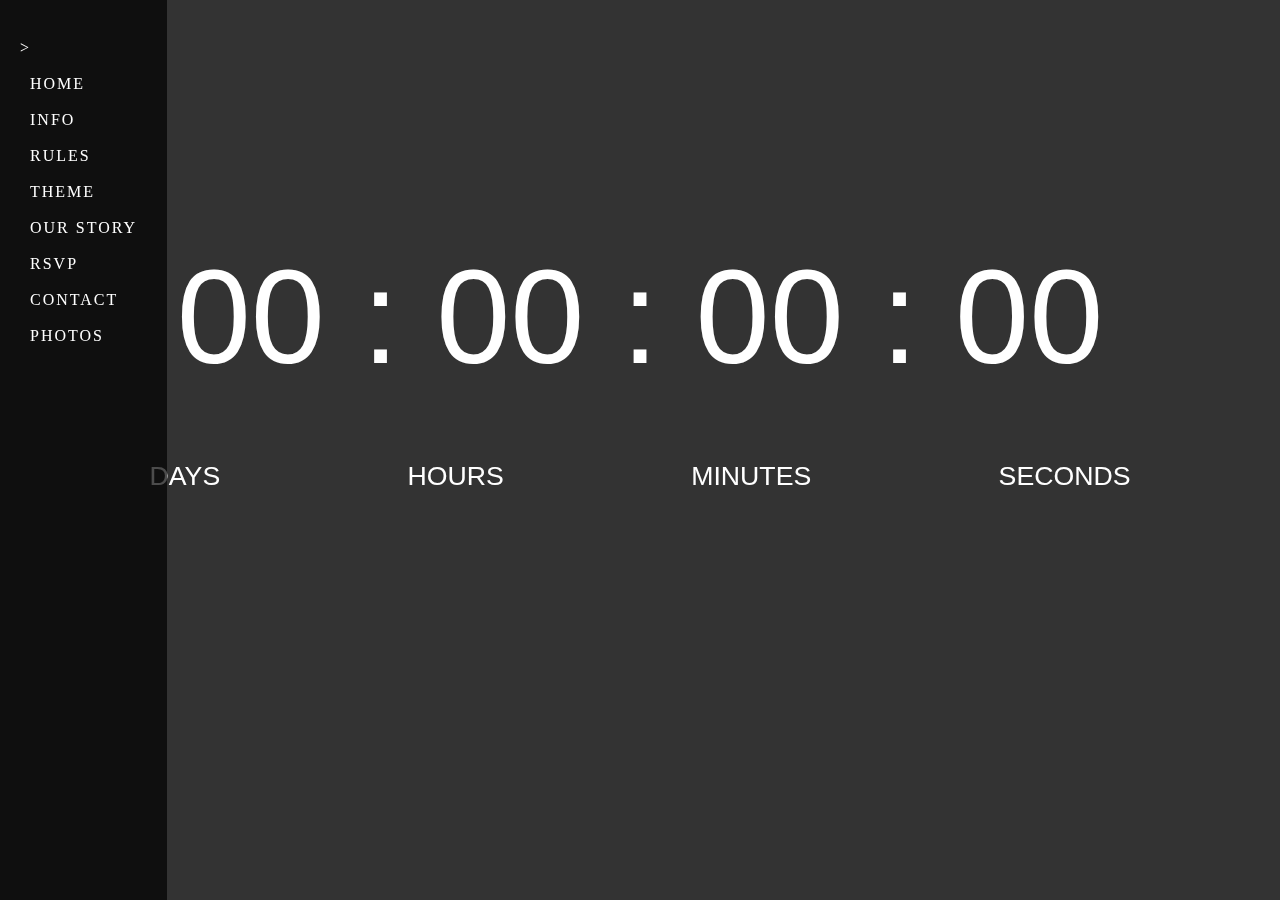
==== index.html @ b8687fab "adeeplz" ====
<html>
	<head>
		<link rel="stylesheet" type="text/css" href="style.css">
		<script src="https://ajax.googleapis.com/ajax/libs/jquery/2.2.0/jquery.min.js"></script>
		<script type="text/javascript" src='jquery.countdown.js' ></script>
	</head>

	<body>

		<div class='wrapper'>

		</div>

		<div class='wrapper-wrapper' >
			<h1 class='countdown'> </h1>

			<h2> Days Hours Minutes Seconds</h2>

		</div>

		<nav>
			<p class='menu-btn'> > </p> 

			<ul>
				<li> <a href='#'> Home </a> </li>
				<li> <a href='#'> Info </a> </li>
				<li> <a href='#'> Rules </a> </li>
				<li> <a href='#'> Theme </a> </li>
				<li> <a href='#'> Our Story </a> </li>
				<li> <a href='#'> RSVP </a> </li>
				<li> <a href='#'> Contact </a> </li>
				<li> <a href='#'> Photos </a> </li>
			</ul>

		</nav>

		<script type="text/javascript">
		  $(".countdown")
		  .countdown("2016/12/16", function(event) {
		    $(this).text(
		      event.strftime('%D : %H : %M : %S')
		    );
		  });
		</script>

	</body>


</html>
---- style.css ----
/* http://meyerweb.com/eric/tools/css/reset/ 
   v2.0 | 20110126
   License: none (public domain)
*/
html, body, div, span, applet, object, iframe,
h1, h2, h3, h4, h5, h6, p, blockquote, pre,
a, abbr, acronym, address, big, cite, code,
del, dfn, em, img, ins, kbd, q, s, samp,
small, strike, strong, sub, sup, tt, var,
b, u, i, center,
dl, dt, dd, ol, ul, li,
fieldset, form, label, legend,
table, caption, tbody, tfoot, thead, tr, th, td,
article, aside, canvas, details, embed,
figure, figcaption, footer, header, hgroup,
menu, nav, output, ruby, section, summary,
time, mark, audio, video {
  margin: 0;
  padding: 0;
  border: 0;
  font-size: 100%;
  font: inherit;
  vertical-align: baseline; }

/* HTML5 display-role reset for older browsers */
article, aside, details, figcaption, figure,
footer, header, hgroup, menu, nav, section {
  display: block; }

body {
  line-height: 1; }

ol, ul {
  list-style: none; }

blockquote, q {
  quotes: none; }

blockquote:before, blockquote:after,
q:before, q:after {
  content: '';
  content: none; }

table {
  border-collapse: collapse;
  border-spacing: 0; }

.wrapper-wrapper {
  position: fixed;
  top: 0px;
  width: 100%;
  height: 100%;
  background: rgba(0, 0, 0, 0.8); }

.wrapper {
  background: url("http://i.imgur.com/RXzJGGN.jpg");
  width: 100%;
  height: 100%; }

.countdown, .wrapper-wrapper h2 {
  color: white;
  font-family: helvetica;
  font-weight: 100;
  font-size: 100pt;
  width: 100%;
  text-align: center;
  position: absolute;
  top: 50%;
  -webkit-transform: translate(0, -150%); }

.wrapper-wrapper h2 {
  font-size: 20pt;
  -webkit-transform: translate(0, 50%);
  word-spacing: 180px;
  text-transform: uppercase; }

nav {
  height: 100%;
  width: auto;
  background: rgba(0, 0, 0, 0.7);
  position: fixed;
  top: 0px;
  left: 0px;
  color: white; }
  nav p {
    margin-left: 20px;
    margin-top: 40px; }
  nav ul {
    padding: 70px 30px;
    padding-top: 20px; }
    nav ul li {
      list-style-type: none;
      color: white;
      margin-bottom: 20px;
      letter-spacing: 2px;
      text-transform: uppercase;
      font-family: 'helvetica neue';
      font-weight: 100; }
      nav ul li a {
        color: white;
        text-decoration: none; }
        nav ul li a:hover {
          font-weight: 400; }

/*# sourceMappingURL=style.css.map */
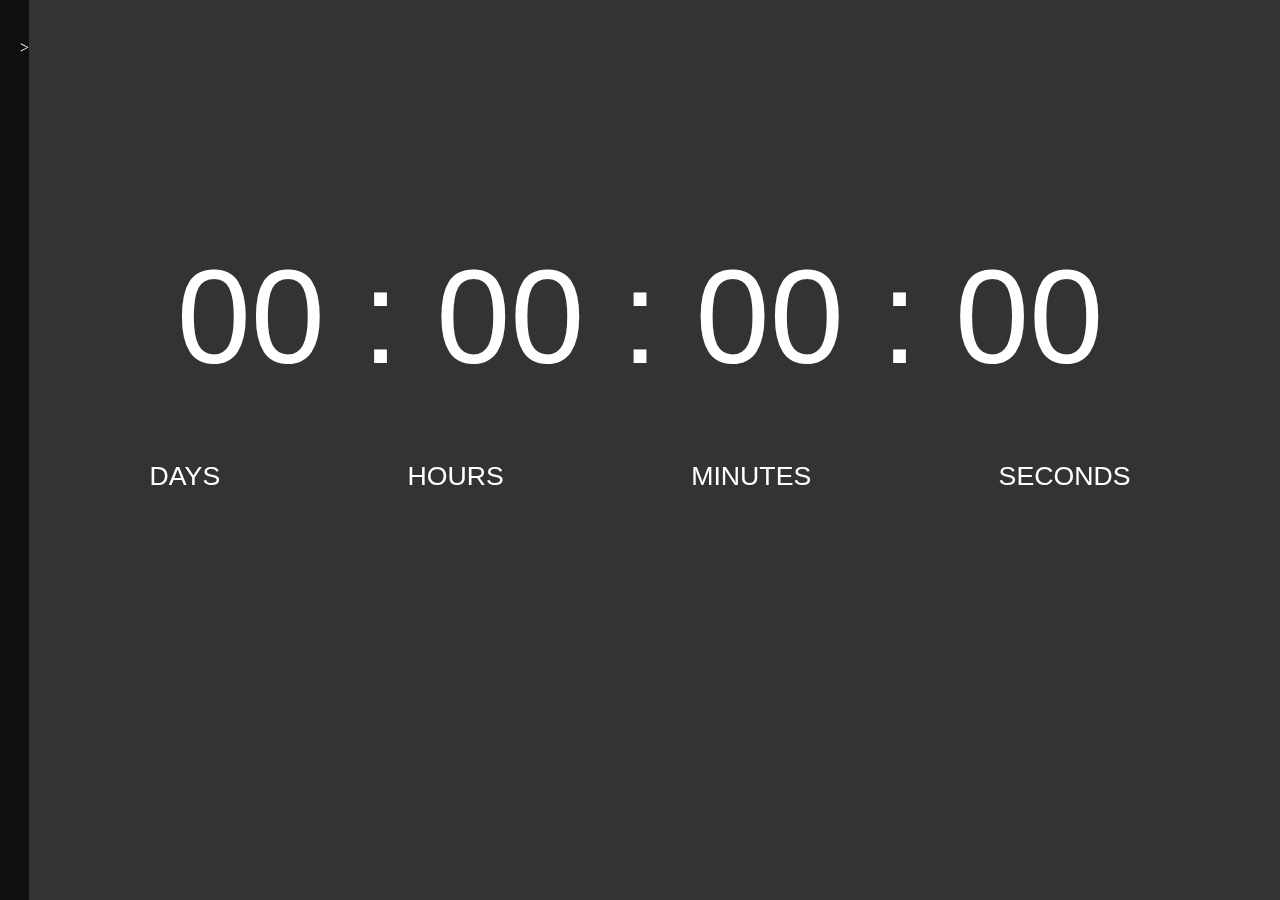
==== commit 21ca87c2: "Slide menu" ====
--- a/index.html
+++ b/index.html
@@ -43,6 +43,13 @@
 		  });
 		</script>
 
+		<script>
+			$("nav ul").hide();
+			$(".menu-btn").click(function(){
+				$("nav ul").animate({width:'toggle'},350);
+			});
+		</script>
+
 	</body>
 
 
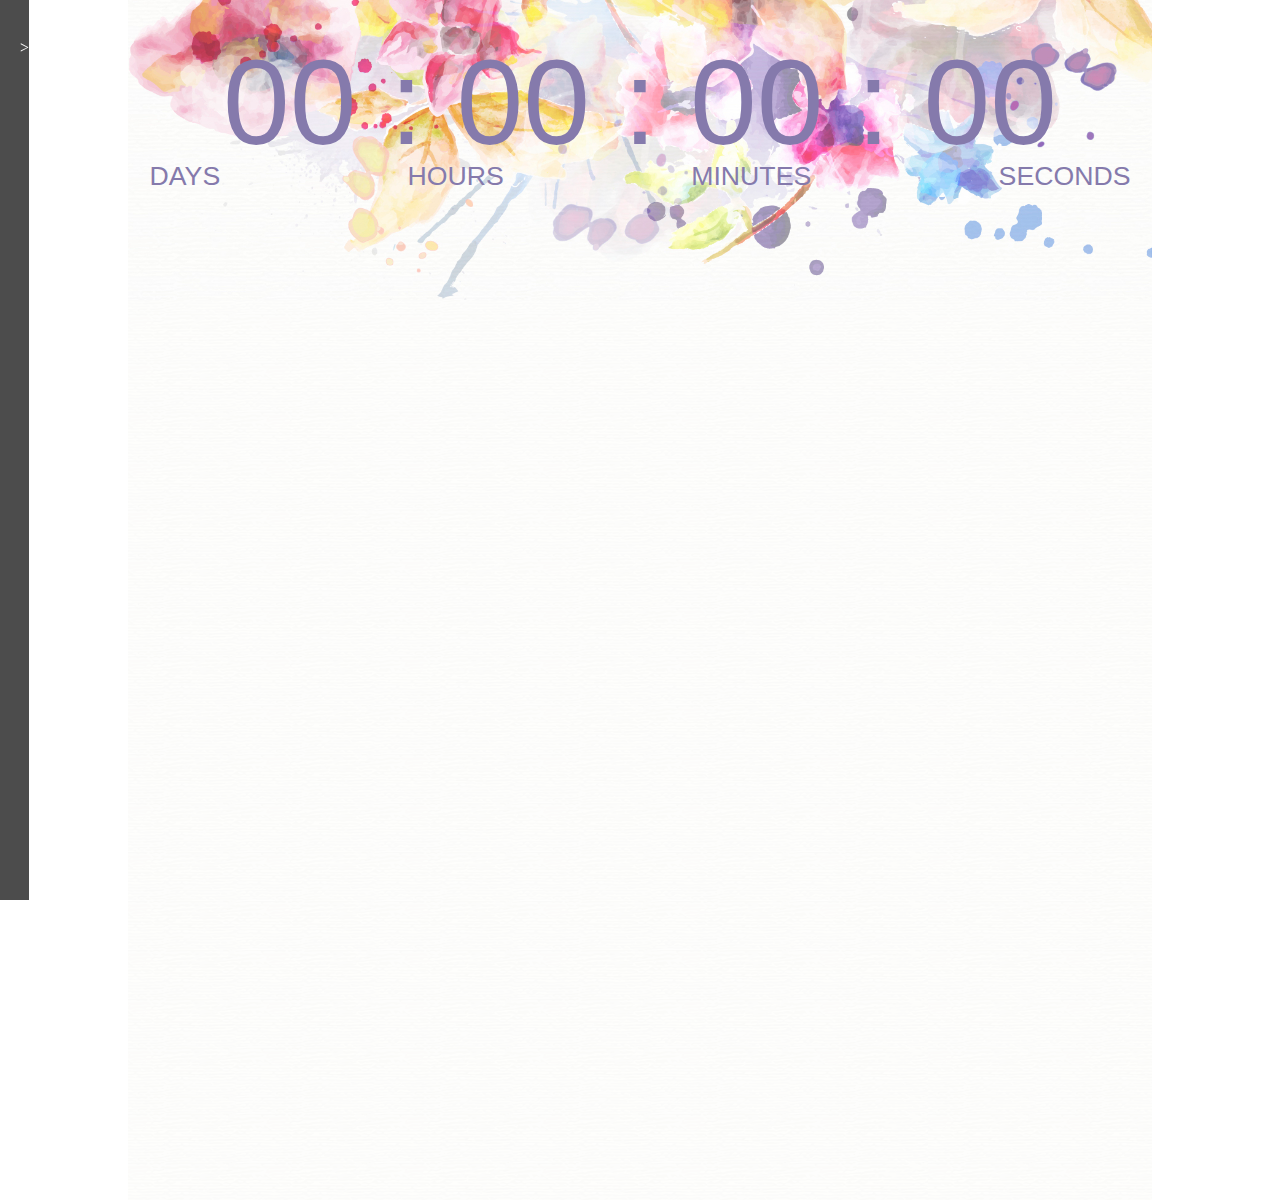
==== commit e2bd1121: "background, sizing etc" ====
--- a/index.html
+++ b/index.html
@@ -1,23 +1,31 @@
 <html>
 	<head>
 		<link rel="stylesheet" type="text/css" href="style.css">
+		<link rel="stylesheet" type="text/css" href="adeestyle.css">
 		<script src="https://ajax.googleapis.com/ajax/libs/jquery/2.2.0/jquery.min.js"></script>
 		<script type="text/javascript" src='jquery.countdown.js' ></script>
+		
 	</head>
 
 	<body>
 
 		<div class='wrapper'>
+			<div id="rsvp">
+				<script type="text/javascript" src="http://app.rsvpify.com/embed/36975"></script>
+				<script type="text/javascript" src="http://app.rsvpify.com/js/iframeResizer.min.js"></script>
+				<script type="text/javascript">iFrameResize({autoResize: true,heightCalculationMethod: 'max',enablePublicMethods: true}, "#RSVPifyIFrame");</script>
+			</div>
+		</div>
+
+		<div class='wrapper-wrapper'>
+			
+			<h1 class='countdown'> </h1>
+
+			<h2>Days Hours Minutes Seconds</h2>
 
 		</div>
-
-		<div class='wrapper-wrapper' >
-			<h1 class='countdown'> </h1>
-
-			<h2> Days Hours Minutes Seconds</h2>
-
-		</div>
-
+		
+		
 		<nav>
 			<p class='menu-btn'> > </p> 
 
@@ -27,19 +35,26 @@
 				<li> <a href='#'> Rules </a> </li>
 				<li> <a href='#'> Theme </a> </li>
 				<li> <a href='#'> Our Story </a> </li>
-				<li> <a href='#'> RSVP </a> </li>
+				<li> <a href='#rsvp'> RSVP </a> </li>
 				<li> <a href='#'> Contact </a> </li>
 				<li> <a href='#'> Photos </a> </li>
 			</ul>
 
 		</nav>
-
+		
 		<script type="text/javascript">
 		  $(".countdown")
 		  .countdown("2016/12/16", function(event) {
 		    $(this).text(
 		      event.strftime('%D : %H : %M : %S')
 		    );
+		// 	var $this = $(this).html(event.strftime(''
+// 				+ '<span>%w</span> weeks '
+// 				+ '<span>%d</span> days '
+// 				+ '<span>%H</span> hr '
+// 				+ '<span>%M</span> min '
+// 				+ '<span>%S</span> sec'));
+
 		  });
 		</script>
 
@@ -49,7 +64,7 @@
 				$("nav ul").animate({width:'toggle'},350);
 			});
 		</script>
-
+		
 	</body>
 
 
--- a/style.css
+++ b/style.css
@@ -49,24 +49,25 @@
   position: fixed;
   top: 0px;
   width: 100%;
-  height: 100%;
-  background: rgba(0, 0, 0, 0.8); }
+  height: 300px;
+  background: url(images/bg.jpg);
+  }
 
 .wrapper {
-  background: url("http://i.imgur.com/RXzJGGN.jpg");
+  background: url(images/bg2.png);/*url("http://i.imgur.com/RXzJGGN.jpg");*/
   width: 100%;
   height: 100%; }
 
 .countdown, .wrapper-wrapper h2 {
-  color: white;
+  color: #857AAC;
   font-family: helvetica;
   font-weight: 100;
-  font-size: 100pt;
+  font-size: 90pt;
   width: 100%;
   text-align: center;
   position: absolute;
   top: 50%;
-  -webkit-transform: translate(0, -150%); }
+  -webkit-transform: translate(0, -90%); }
 
 .wrapper-wrapper h2 {
   font-size: 20pt;
@@ -87,7 +88,8 @@
     margin-top: 40px; }
   nav ul {
     padding: 70px 30px;
-    padding-top: 20px; }
+    padding-top: 20px;
+    display: none; }
     nav ul li {
       list-style-type: none;
       color: white;
--- a/adeestyle.css
+++ b/adeestyle.css
@@ -0,0 +1,21 @@
+.menu-btn{
+	cursor:default;
+}
+
+.wrapper-wrapper{
+	width:80%;
+	margin-left:10%;
+	-webkit-background-size: cover;
+    -moz-background-size: cover;
+    background-size: cover;
+    -o-background-size: cover;
+}
+.wrapper{
+	margin-top:300px;
+	width:80%;
+	margin-left:10%;
+}
+#rsvp{
+
+
+}